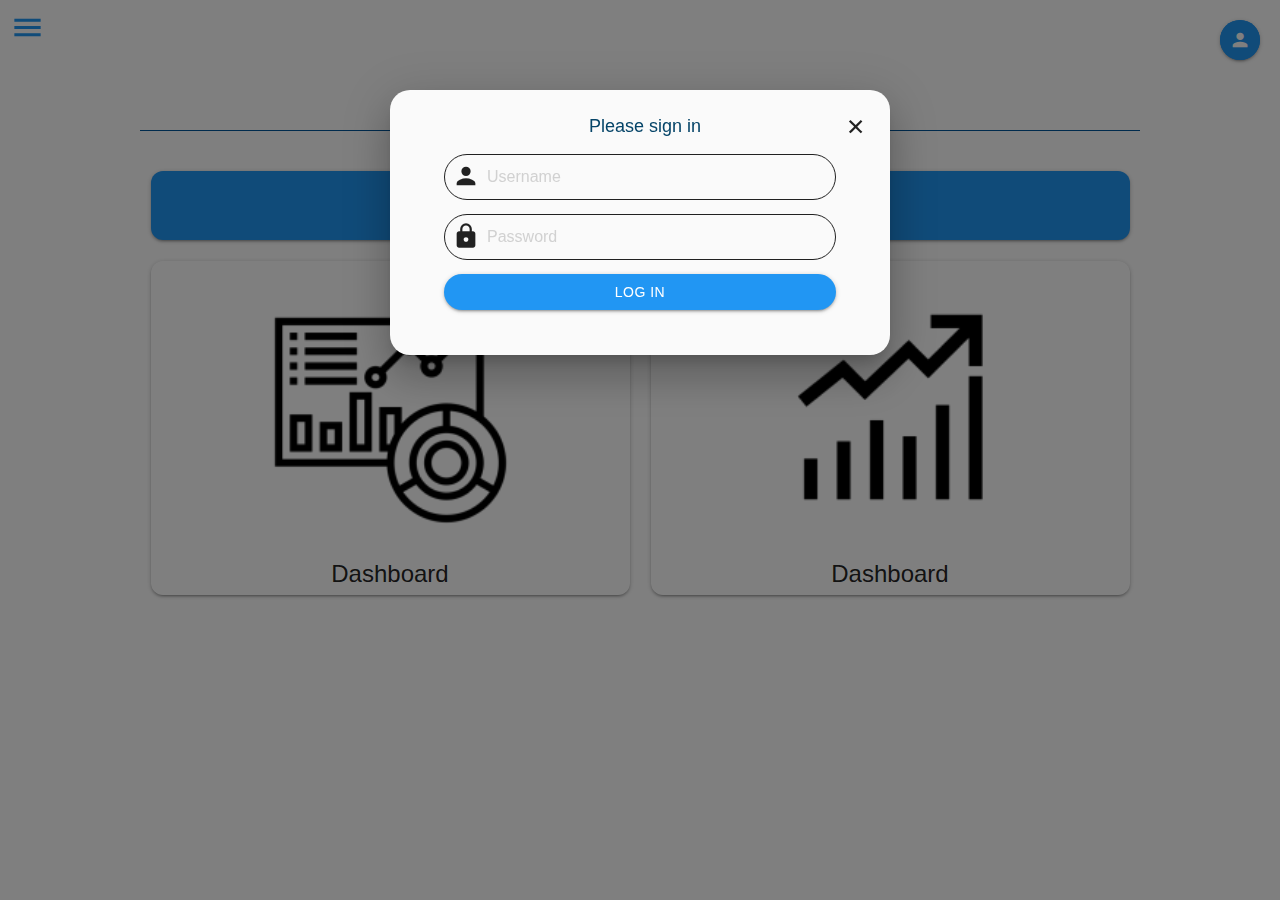
==== index.html @ 204122f8 "test" ====
<!-- @format -->

<!DOCTYPE html>
<html lang="en">
	<head>
		<meta charset="UTF-8" />
		<meta http-equiv="X-UA-Compatible" content="ie=edge" />
		<meta name="viewport" content="width=device-width, initial-scale=1.0" />

		<link rel="stylesheet" href="https://cdnjs.cloudflare.com/ajax/libs/materialize/1.0.0/css/materialize.min.css" />
		<link rel="stylesheet" href="https://fonts.googleapis.com/icon?family=Material+Icons" />
		<link rel="stylesheet" href="css/style-lg.css" />

		<title>HOME GAME</title>
	</head>
	<body>
		<header>
			<a href="#" data-target="slide-out" class="sidenav-trigger show-on-large"><i class="material-icons menu-icon">menu</i></a>
		</header>
		<sidebar>
			<ul id="slide-out" class="sidenav">
				<li>
					<div class="user-view">
						<div class="background blue">
							<!-- <img src="https://featherwood.co.za/wp-content/uploads/2016/09/Placeholder_Home_PropertySales.jpg" /> -->
						</div>
						<a href="#user"
							><img
								class="circle"
								src="https://thumbs.dreamstime.com/b/placeholder-house-icon-flat-logo-design-icon-house-placeholder-house-icon-flat-logo-design-icon-house-eps-file-available-110592105.jpg"
						/></a>
						<a href="#name"><span class="white-text name">HOME GAME</span></a>
						<a href="#email"><span class="white-text email">admin@main12.com</span></a>
					</div>
				</li>
				<li>
					<a href="#" onclick="set_menu(0)"><i class="material-icons">desktop_mac</i>HOME</a>
				</li>
				<li>
					<a class="waves-effect" href="#" onclick="set_menu(10)"><i class="material-icons">dashboard</i>Dashboard</a>
				</li>
				<li><div class="divider"></div></li>
				<li>
					<a class="waves-effect" href="#" onclick="set_menu(10)"><i class="material-icons">data_usage</i>Estadisticas</a>
				</li>
				<li>
					<a href="#" onclick="set_menu(0)"><i class="material-icons">settings</i>Settings</a>
				</li>
			</ul>
		</sidebar>

		<main>
			<div class="container">
				<section id="home" class="vr-box box-1" style="display: display">
					<div class="c_box" style="background-color: transparent">
						<div class="c_box_content row">
							<h1 class="main-title">HOME GAME</h1>
							<style>
								.f_btn {
									border-radius: 12px;
									padding: 10px;
									margin-top: 20px;
									cursor: pointer;
									opacity: 1;
								}
								.f_btn:hover {
									opacity: 0.5;
								}
							</style>

							<div id="Activation" class="col s12">
								<div class="card blue f_btn" onclick="start_game()">
									<h2 class="center-align" style="color: white">Play <i class="material-icons" style="font-size: larger; padding: 5px; transform: translateY(5px)">chevron_right</i></h2>
								</div>
							</div>

							<div id="dashboard" class="col s6">
								<div class="card hoverable">
									<a class="card-image waves-effect waves-block waves-light" href="#dashboard">
										<img src="assets/images/icons/dashboard-01.webp" alt="placeholder" style="width: 100%" />
									</a>
									<div class="card-content">
										<span class="card-title truncate">Dashboard</span>
									</div>
								</div>
							</div>
							<div id="stadistics" class="col s6">
								<div class="card hoverable">
									<a class="card-image waves-effect waves-block waves-light" href="#stadistics">
										<img src="assets/images/icons/statistics-01.webp" alt="placeholder" style="width: 100%" />
									</a>
									<div class="card-content">
										<span class="card-title truncate">Dashboard</span>
									</div>
								</div>
							</div>
						</div>
					</div>
				</section>

				<section id="Rooms" class="vr-box box-1" style="display: none">
					<h2>MY ROOMS</h2>
					<hr />
					<div class="c_box">
						<div id="rooms-container"></div>
						<div class="c_box_bottom">
							<a class="btn waves-effect waves-light left" onclick="back()" href="#b"><i class="material-icons left">arrow_back</i>Back</a>
						</div>
					</div>
				</section>

				<section id="Tasks" class="vr-box box-1" style="display: none">
					<style>
						.title {
							font-size: 1.5rem;
						}
						.point-text {
							font-size: 1.5rem;
							color: #2196f3;
						}
						.collection-item p {
							color: gray;
						}
						.collection .collection-item.avatar {
							min-height: 0;
						}
					</style>
					<div class="c_box">
						<h2>MY TASKS</h2>
						<hr />
						<div id="tasks-container"></div>
						<div class="c_box_bottom">
							<a class="btn waves-effect waves-light left" onclick="back()" href="#b"><i class="material-icons left">arrow_back</i>Back</a>
						</div>
					</div>
				</section>

				<section id="processing" class="vr-box box-1" style="display: none">
					<div class="c_box">
						<div class="c_box_content row center-align">
							<!-- <h2>Estamos procesando los datos...</h2> -->
						</div>
						<style>
							.preloader-ring {
								position: absolute;
								top: 50%;
								left: 50%;
								transform: translate(-50%, -50%);
							}
						</style>

						<div class="preloader-ring">
							<div class="preloader-wrapper big active">
								<div class="spinner-layer spinner-blue-only">
									<div class="circle-clipper left">
										<div class="circle"></div>
									</div>
									<div class="gap-patch">
										<div class="circle"></div>
									</div>
									<div class="circle-clipper right">
										<div class="circle"></div>
									</div>
								</div>
							</div>
						</div>
					</div>
				</section>

				<section id="success" class="vr-box box-1" style="display: none">
					<br /><br /><br />
					<div class="c_box card">
						<div class="c_box_content row center-align">
							<!-- <i class="material-icons larger " style="color:#43a047; font-size: 5rem; ">check_circle</i> -->
							<img src="https://webstockreview.net/images/check-clipart-gif-animation-18.gif" style="width: 100%" alt="Check GIF" />

							<h2>Activacion completada con exito</h2>
							<hr />
							<p>La activacion se ha completado exitosamente ahora puedes cerrar esta pestaña o realizar una nueva activacion</p>

							<a class="btn waves-effect waves-light" onclick="back()" href="#f">Nueva Activacion</a>
						</div>
					</div>
				</section>

				<section id="failure" class="vr-box box-1" style="display: none">
					<div class="c_box card">
						<div class="c_box_content row center-align">
							<h2 style="color: red">La activacion ha fallado</h2>
							<p>Algo ha salido mal, por favor vuelve a intentarlo nuevamente si el problema persiste contactate con soporte tecnico.</p>
							<a class="btn waves-effect waves-light" onclick="back()" href="#f">Intentar de nuevo</a>
						</div>
					</div>
				</section>
			</div>
		</main>

		<section name="LOG-IN">
			<div id="btn-login">
				<a href="#login" class="btn-floating btn waves-effect waves-light modal-trigger pulse blue"><i class="material-icons">person</i></a>
			</div>

			<div id="login" class="modal">
				<h5 class="modal-close">&#10005;</h5>
				<div class="modal-content">
					<h3 class="center">Please sign in</h3>

					<form name="loginForm" id="loginForm" class="form" style="padding-left: 30px; padding-right: 30px">
						<div class="center-align">
							<div class="input-field box">
								<i class="material-icons prefix">person</i>
								<input type="text" id="userID" placeholder="Username" style="border: none" />
								<!-- <label for="userID">Username</label> -->
							</div>
							<div class="input-field box">
								<i class="material-icons prefix">lock</i>
								<input type="password" id="pass" placeholder="Password" style="border: none" />
								<!-- <label for="pass">Password</label> -->
								<!-- <span class="helper-text" data-error="wrong user name or password" data-success="Loged in">Helper text</span> -->
							</div>
							<p id="wronfPass" style="color: red; display: none">wrong user name or password</p>
							<div id="login_load" class="progress" style="display: none"><div class="indeterminate"></div></div>
							<button name="login-submit" id="login-submit" class="btn blue" type="submit" style="border-radius: 20px; width: 100%">Log in<i class="material-icons right"></i></button><br /><br />
							<!-- <a href="sign-up.html">Forgot password?</a><br /> -->
							<!-- <b>Don't have an account? </b><a href="sign-up.html">Sign up</a> -->
						</div>
					</form>
				</div>
			</div>
		</section>
		<script src="./assets/js/appLogIn.js" defer></script>
		<script src="./assets/js/GameAPI.js" defer></script>
		<script src="./assets/js/rooms-generator.js" defer></script>
		<script src="./assets/js/test-array.js" defer></script>
		<script src="./assets/js/task-generator.js" defer></script>
		<script src="./assets/js/eventListeners.js" defer></script>
		<script src="./assets/js/app.js" defer></script>

		<!-- <script src="./assets/js/handleHashChange.js" defer></script> -->
		<script src="https://unpkg.com/axios/dist/axios.min.js" defer></script>

		<script src="https://cdnjs.cloudflare.com/ajax/libs/materialize/1.0.0/js/materialize.min.js" defer></script>
		<script src=" https://cdnjs.cloudflare.com/ajax/libs/jquery/3.0.0-alpha1/jquery.min.js" defer></script>
	</body>
</html>
---- css/style-lg.css ----
/**
 * Theme Name: MAIN12 VR
 * Theme URI: 
 * Version: 0.3.2
 * Description: Main12 VR plataform.
 * Tags: VR, Main12, Revelom
 * Author: Juan C Botero
 * Author URI: https://www.main12.com
 *
 * @format
 */
html,
body {
	height: 100%;
	margin: 0;
	padding: 0;
	height: fit-content;
	background-color: white;
	font-family: 'Poppins', sans-serif;
	font-size: 14px;

	/* background-image: url('https://wallpapercave.com/wp/wp2466562.jpg'); */
	background-size: cover;
	background-position: center;
	background-attachment: fixed;
}

header {
	background-color: transparent;
	position: fixed;
	top: 0;
	left: 0;
	width: 100%;
	z-index: 200;
	padding: 10px;
}

footer {
	position: fixed;
	bottom: 0;
	background-color: black;
}
.menu-icon {
	font-size: 35px;
	color: #2196f3;
}
main {
	width: 100%;
	min-height: 100%;
	position: absolute;
	top: 0;
	padding: 60px 0 0 0;
	z-index: 10;
}
.vr-box {
	display: block;
	position: absolute;
	top: 0;
	left: 0;
	min-height: 100%;
	width: 100%;
	padding: 20px 0px;
	opacity: 1;
	transition: opacity 1s ease;

	/* background-image: url('https://th.bing.com/th/id/R.8905e898ef0d1501663dd9203f58129e?rik=3W4Unbyn3d3XuQ&pid=ImgRaw&r=0'); */
}
.vr-box.hidden {
	opacity: 0;
	transition: opacity 0.2s ease;
}

.vr-box:not(.hidden) {
	opacity: 1;
	transition: opacity 0.2s ease;
}

.c_box {
	position: relative;
	background-color: transparent;
	max-width: 1000px;
	width: 100%;
	padding: 20px 10px;
	margin: auto;
	border-radius: 20px;
}
@media (min-width: 1000px) {
	.c_box {
		position: absolute;
		left: 50%;
		transform: translate(-50%);
		padding: 20px 0;
		min-height: 80vh;
	}
}

.c_box .c_box_bottom {
	width: 100%;
	height: 40px;
	padding: 5px;
}
.box-1 {
	z-index: 50;
}
.box-2 {
	z-index: 40;
}
.box-3 {
	z-index: 30;
}

.c_box h2 {
	margin-top: 0;
	margin-bottom: 10px;
}
.c_box .center-text {
	text-align: center;
}

h1 {
	padding: 10px;
	font-size: 2rem;
}

.container {
	max-width: 800px;
}

/* width */
::-webkit-scrollbar {
	background: transparent;
	width: 6px;
}

/* Track */
::-webkit-scrollbar-track {
	/* box-shadow: inset 0 0 5px grey;  */
	border-radius: 10px;
}

/* Handle */
::-webkit-scrollbar-thumb {
	background: gray;
	/* background: darkgrey;  */
	border-radius: 10px;
}

/* Handle on hover */
::-webkit-scrollbar-thumb:hover {
	background: rgb(5, 68, 104);
	border-radius: 10px;
}

h1 {
	/* background-color: white; */
	/* border-radius: 20px; */
	color: #2196f3;
	text-align: center;
	font-weight: bolder;
}
.main-title {
	color: #01579b;
	border-bottom: 1px solid;
	margin-bottom: 20px;
}

h2 {
	font-size: x-large;
	/* color: rgb(5, 68, 104); */
	color: #2196f3;
	text-align: center;
	font-weight: bolder;
}

h2.capsule {
	background-color: white;
	font-size: x-large;
	color: rgb(5, 68, 104);
	border-radius: 20px;
	padding-left: 10px;
	padding-right: 50px;
	padding-top: 5px;
	padding-bottom: 5px;
	/* margin-bottom: 5px; */
	border: 1px solid #ddd;
	box-shadow: 0 2px 2px 0 rgb(0 0 0 / 14%), 0 3px 1px -2px rgb(0 0 0 / 12%), 0 1px 5px 0 rgb(0 0 0 / 20%);
}

h3 {
	color: rgb(5, 68, 104);
	font-size: large;
	padding-left: 10px;
	padding-top: 3px;
	padding-bottom: 3px;
	margin: 0;
}
h4 {
	color: rgb(5, 68, 104);
	font-size: medium;
	font-weight: bold;
	text-align: center;
	margin: 10px;
}

.btn-line {
	color: rgb(5, 68, 104);
	font-size: large;
}

.wrapper .sidebar {
	/* background: rgb(5, 68, 104); */
	position: fixed;
	z-index: 10;
	top: 0;
	left: 0;
	flex-basis: 225px;
	min-width: 225px;
	width: 350px;
	height: 100%;
	padding: 10px 20px;
	transition: all 0.5s ease;
	/* overflow: auto; */
}

.wrapper.content {
	background: white;
	position: relative;
	top: 0;
	left: 350px;
	right: 100px;
	height: 100%;
	padding: 0;
	transition: all 0.5s ease;
}

.formbox {
	background: white;
	border-radius: 20px;
	padding-top: 0;
	padding-left: 0;
	padding-right: 0;
	padding-bottom: 20px;
	overflow-y: auto;
	border: 1px solid #ddd;
	box-shadow: 0 2px 2px 0 rgb(0 0 0 / 14%), 0 3px 1px -2px rgb(0 0 0 / 12%), 0 1px 5px 0 rgb(0 0 0 / 20%);
}

.results_table {
	background: rgb(255 255 255 / 80%);
	position: fixed;
	bottom: 0;
	right: 0;
	height: 300px;
	width: calc(80vw - 300px);
	margin-right: 350px;
	min-width: 300px;
	margin: 20px;
	padding-top: 20px;
	padding-bottom: 20px;
	border-radius: 20px;
	/* overflow: auto; */
	border: 1px solid #ddd;
	box-shadow: 0 2px 2px 0 rgb(0 0 0 / 14%), 0 3px 1px -2px rgb(0 0 0 / 12%), 0 1px 5px 0 rgb(0 0 0 / 20%);
}

.fixTableHead {
	overflow-y: auto;
	height: 255px;
	margin-top: 10px;
}
.fixTableHead thead th {
	position: sticky;
	top: 0;
}
table {
	border-collapse: collapse;
	width: 100%;
}

td {
	padding: 8px 15px;
	/* border: 2px solid #529432; */
}
th {
	padding-top: 5px;
	padding-bottom: 5px;
	z-index: 500;
	background: rgb(255, 255, 255, 90%);
	margin-left: 20px;
}
.open_btn {
	position: fixed;
	bottom: 20px;
	right: 20px;
}
.close_btn {
	position: absolute;
	z-index: 900;
	top: 5px;
	right: 5px;
	padding: 0;
	margin: 0px;
}

#map {
	width: 100%;
	height: 100vh;
	overflow: none;
	/* left: 300; */
}

.maptestoffset {
	z-index: -10;
	position: fixed;
	left: 0;
}

#btn-login {
	position: fixed;
	z-index: 900;
	top: 20px;
	right: 20px;
}

.LogInBack {
	background: rgba(0, 0, 0, 0.8);
	position: fixed;
	z-index: 990;
	top: 0;
	left: 0;
	width: 100%;
	height: 100%;
	padding: 20px 20px;
	transition: all 0.5s ease;
}

.LogIn {
	background: white;
	padding: 50px 50px;
	position: fixed;
	margin: auto;
	top: 15%;
	left: 50%;
	border-radius: 20px;
	width: 600px;
	height: 400px;
}

a.btn {
	border-radius: 25px;
	background-color: #2196f3;
	/* margin-top: 30%; */
}

.modal {
	z-index: 900;
	border-radius: 20px;
	max-height: 100%;
	max-width: 500px;
	overflow: hidden;
}

input[type='submit'] {
	width: 100%;
	margin-top: 50px;
}
.modal-close {
	position: absolute;
	z-index: 900;
	top: 10px;
	right: 10px;
	padding: 5px;
	margin: 10px 10px;
	border-radius: 20px;
}

.loadder {
	position: fixed;
	z-index: 100;
	top: 50%;
	left: 50%;
	margin-top: -50px;
	margin-left: -50px;
	width: 100px;
	height: 100px;
	overflow: hidden;
}

.margin20 {
	margin-left: 20px;
	margin-right: 20px;
}

#Pre-loader {
	background: #ffffff url(https://vrmedia.ro/images/preloader.gif) no-repeat center;
	background-size: 150%;
	top: 0;
	height: 100%;
	width: 100%;
	position: fixed;
	z-index: 999;
}
@media (min-width: 900px) {
	#Pre-loader {
		background-size: 50%;
	}
}

.box {
	border: 1px solid;
	border-radius: 23px;
	padding-right: 20px;
	padding-top: 1px;
	padding-bottom: 1px;
	width: 100%;
	height: 46px;
}
.box:hover {
	opacity: 0.75;
}

.form_box {
	border: 1px solid black;
	border-radius: 20px;
	padding-top: 1px;
	padding-bottom: 1px;

	margin-top: 5px;
	margin-bottom: 5px;
	height: 50px;
	font-size: large;
}

.form_box select {
	color: black;
	padding: 10px;

	border: none;
}

.R20 {
	border-radius: 20px;
}
.clean {
	border: 0;
	margin-bottom: 0;
}
.collapsible {
	border-top: none;
	border-right: none;
	border-left: none;
	margin: 0.5rem 0 1rem 0;
}
span {
	padding: 0px;
}

/* td {
     padding: 5px;
 } */

.card {
	border-radius: 12px;
}

.card .card-image {
	/* height: 120px; */
	border-radius: 12px 12px 0 0;
	background-position: center center;
	background-repeat: no-repeat;
	background-size: cover;
	overflow: auto;
	overflow-y: hidden;
	overflow-x: hidden;
	padding: 0 20px;
}

.card-content span.card-title {
	text-align: center;
	margin-bottom: 0 !important;
}

.card-content {
	border-radius: 0 0 12px 12px !important;
}

/* @media (min-width: 600px) and (max-width: 999px) {
     .card .card-image {
         height: 150px;
     }
 }
 
 @media (min-width: 1000px) {
     .card .card-image {
         height: 200px;
     }
 } */
.card .card-content {
	padding: 5px;
}

iframe {
	position: absolute;
	top: 0;
	left: 0px;
	width: 100%;
	height: 100%;
	border: 0;
}

.input-group {
	display: flex;
	justify-content: center;
	align-items: center;
	margin-top: 10px;
}

.input-group button {
	width: 40px !important;
	height: 40px !important;
	border: none;
	border-radius: 12px !important;
	margin: 0 5px;
	cursor: pointer;
}

input[type='number'] {
	width: 80px;
	font-size: 1rem;
	padding: 5px;
	border-radius: 5px;
	border: none;
	text-align: center;
}
input#players {
	width: 150px;
	height: 40px;
	border: 1px solid;
	border-radius: 12px;
	margin: 0;
	padding: 0;
}
input::-webkit-outer-spin-button,
input::-webkit-inner-spin-button {
	-webkit-appearance: none;
	margin: 0;
}

input[type='number'] {
	-moz-appearance: textfield;
}

.test {
	width: 50px;
	height: 50px;
	border-radius: 50%;
	transform: translateX();
}

.collapsible,
.collapsible-header {
	border-radius: 12px;
}
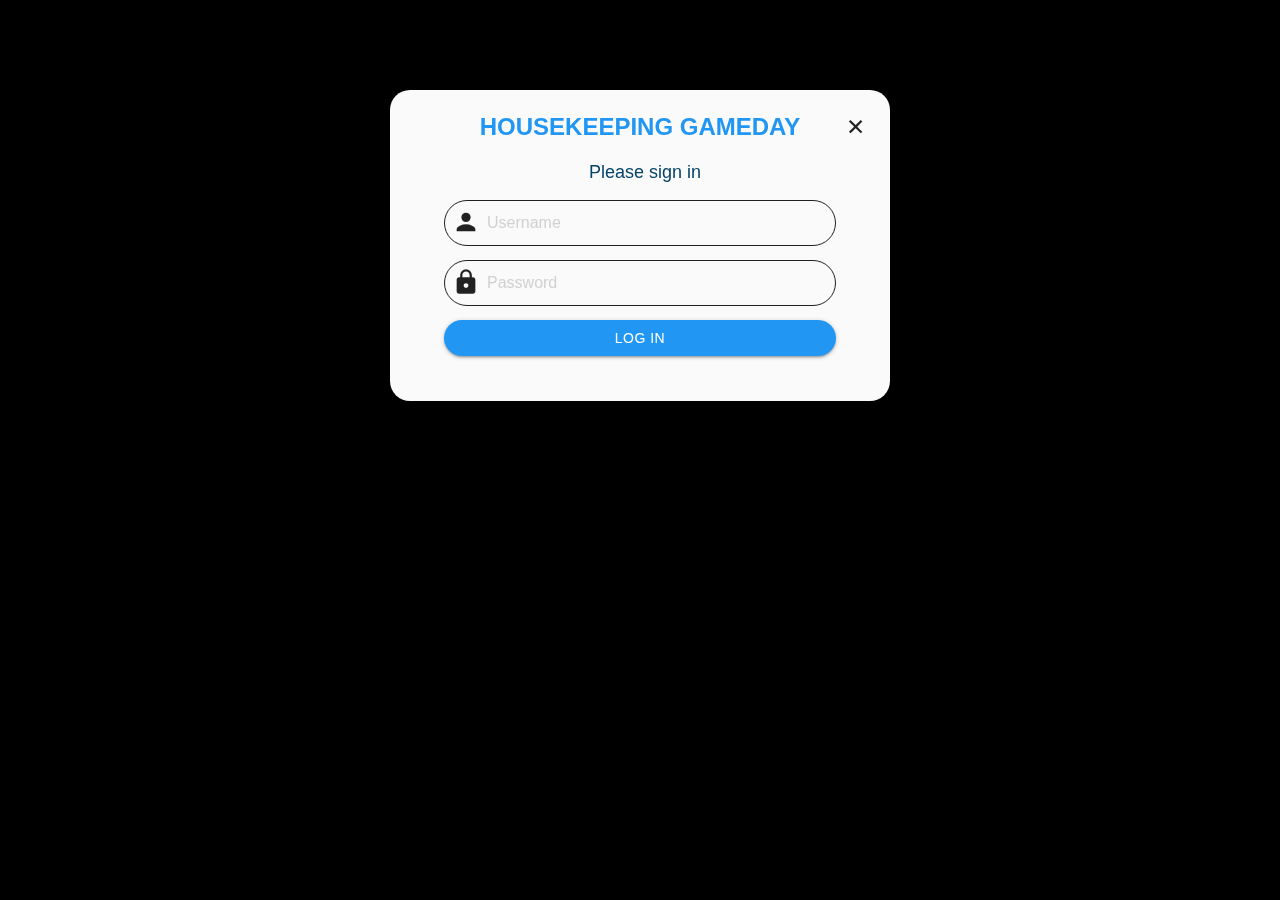
==== commit 5f87cc72: "Update" ====
--- a/index.html
+++ b/index.html
@@ -136,7 +136,7 @@
 				</section>
 
 				<section id="processing" class="vr-box box-1" style="display: none">
-					<div class="c_box">
+					<div class="c_box full_vert">
 						<div class="c_box_content row center-align">
 							<!-- <h2>Estamos procesando los datos...</h2> -->
 						</div>
@@ -203,6 +203,7 @@
 			<div id="login" class="modal">
 				<h5 class="modal-close">&#10005;</h5>
 				<div class="modal-content">
+					<h2 style="text-transform: uppercase;">housekeeping gameday</h2>
 					<h3 class="center">Please sign in</h3>
 
 					<form name="loginForm" id="loginForm" class="form" style="padding-left: 30px; padding-right: 30px">
--- a/css/style-lg.css
+++ b/css/style-lg.css
@@ -75,6 +75,10 @@
 	transition: opacity 0.2s ease;
 }
 
+.full_vert{
+    min-height: 100vh !important;
+}
+
 .c_box {
 	position: relative;
 	background-color: transparent;
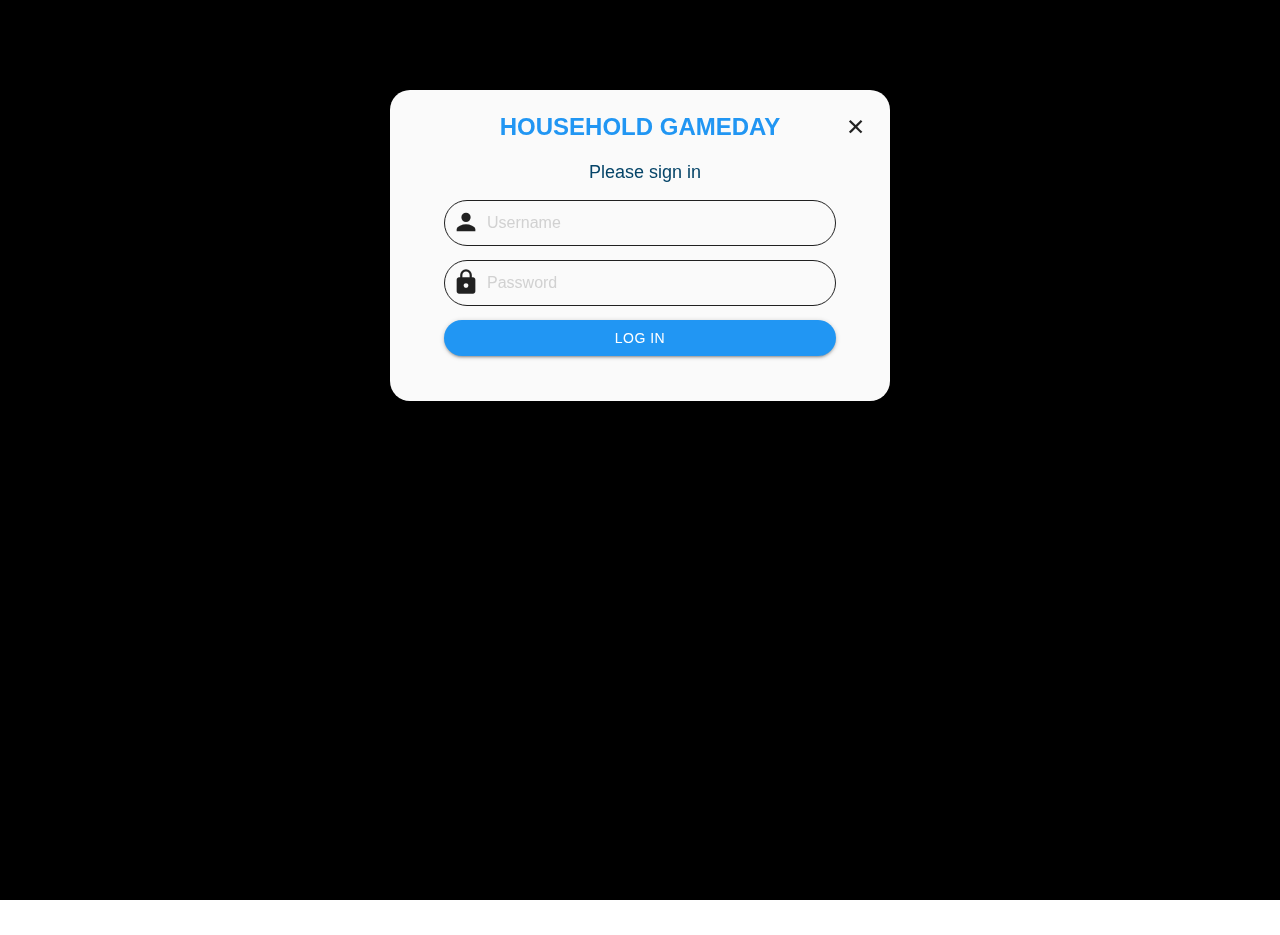
==== commit 725a901c: "Update" ====
--- a/index.html
+++ b/index.html
@@ -37,7 +37,8 @@
 					<a href="#" onclick="set_menu(0)"><i class="material-icons">desktop_mac</i>HOME</a>
 				</li>
 				<li>
-					<a class="waves-effect" href="#" onclick="set_menu(10)"><i class="material-icons">dashboard</i>Dashboard</a>
+					<a class="waves-
+					effect" href="#" onclick="set_menu(10)"><i class="material-icons">dashboard</i>Dashboard</a>
 				</li>
 				<li><div class="divider"></div></li>
 				<li>
@@ -51,7 +52,7 @@
 
 		<main>
 			<div class="container">
-				<section id="home" class="vr-box box-1" style="display: display">
+				<section id="home" class="vr-box box-1 " style="display: display">
 					<div class="c_box" style="background-color: transparent">
 						<div class="c_box_content row">
 							<h1 class="main-title">HOME GAME</h1>
@@ -98,10 +99,11 @@
 					</div>
 				</section>
 
-				<section id="Rooms" class="vr-box box-1" style="display: none">
+				<section id="Rooms" class="vr-box box-1 " style="display: none">
 					<h2>MY ROOMS</h2>
 					<hr />
-					<div class="c_box">
+					<div class="c_box mb-100">
+						
 						<div id="rooms-container"></div>
 						<div class="c_box_bottom">
 							<a class="btn waves-effect waves-light left" onclick="back()" href="#b"><i class="material-icons left">arrow_back</i>Back</a>
@@ -135,8 +137,8 @@
 					</div>
 				</section>
 
-				<section id="processing" class="vr-box box-1" style="display: none">
-					<div class="c_box full_vert">
+				<section id="processing" class="vr-box box-1 full_vert" style="display: none">
+					<div class="c_box ">
 						<div class="c_box_content row center-align">
 							<!-- <h2>Estamos procesando los datos...</h2> -->
 						</div>
@@ -147,6 +149,10 @@
 								left: 50%;
 								transform: translate(-50%, -50%);
 							}
+							.c_box{
+								min-height: 100vh;
+							}
+
 						</style>
 
 						<div class="preloader-ring">
@@ -169,26 +175,40 @@
 
 				<section id="success" class="vr-box box-1" style="display: none">
 					<br /><br /><br />
+					<style>
+						.icon-transform{
+							transform: translateY(4px);
+						}
+						.text-align{
+							/* transform: translateY(-10px); */
+							height: auto;
+						}
+					</style>
 					<div class="c_box card">
 						<div class="c_box_content row center-align">
 							<!-- <i class="material-icons larger " style="color:#43a047; font-size: 5rem; ">check_circle</i> -->
 							<img src="https://webstockreview.net/images/check-clipart-gif-animation-18.gif" style="width: 100%" alt="Check GIF" />
 
-							<h2>Activacion completada con exito</h2>
+							<h2>success</h2>
 							<hr />
-							<p>La activacion se ha completado exitosamente ahora puedes cerrar esta pestaña o realizar una nueva activacion</p>
-
-							<a class="btn waves-effect waves-light" onclick="back()" href="#f">Nueva Activacion</a>
+							<p>The activation has been completed successfully now you can close this tab or perform a new task</p>
+							<a class="btn waves-effect waves-light left" onclick="back()" href="#f"><i class="material-icons left">arrow_back </i> Back to home</a>
+							<a class="btn waves-effect waves-light rigth" onclick="start_game()" href="#f"><i class="material-icons left">check </i> New Task </a>
+
 						</div>
 					</div>
 				</section>
 
 				<section id="failure" class="vr-box box-1" style="display: none">
+					<br /><br /><br />
 					<div class="c_box card">
+						<img src="https://media0.giphy.com/media/Za2tDu8ftGxBn34m6s/source.gif" style="max-width: 100%; padding: 0 10px" alt="Check GIF" />
+
 						<div class="c_box_content row center-align">
-							<h2 style="color: red">La activacion ha fallado</h2>
-							<p>Algo ha salido mal, por favor vuelve a intentarlo nuevamente si el problema persiste contactate con soporte tecnico.</p>
-							<a class="btn waves-effect waves-light" onclick="back()" href="#f">Intentar de nuevo</a>
+							<h2 style="color: red">Activation failed</h2>
+							<p></p>
+							<a class="btn waves-effect waves-light left" onclick="back()" href="#f"><i class="material-icons icon-transform">arrow_back </i> Back to home</a>
+							<a class="btn waves-effect waves-light rigth" onclick="tryAgain()" href="#f"><i class="material-icons icon-transform">refresh </i> Try again </a>
 						</div>
 					</div>
 				</section>
@@ -203,7 +223,7 @@
 			<div id="login" class="modal">
 				<h5 class="modal-close">&#10005;</h5>
 				<div class="modal-content">
-					<h2 style="text-transform: uppercase;">housekeeping gameday</h2>
+					<h2 style="text-transform: uppercase">Household gameday</h2>
 					<h3 class="center">Please sign in</h3>
 
 					<form name="loginForm" id="loginForm" class="form" style="padding-left: 30px; padding-right: 30px">
--- a/css/style-lg.css
+++ b/css/style-lg.css
@@ -76,16 +76,22 @@
 }
 
 .full_vert{
-    min-height: 100vh !important;
+    width: 100% !important;
+    height: 100vh !important;
+    position: fixed !important;
+    margin: 0 !important;
+    padding: 0 !important;
+    top: 0 !important;
+    left: 0 !important;
+    background-color: #50505050 !important;
 }
 
 .c_box {
 	position: relative;
 	background-color: transparent;
 	max-width: 1000px;
-	width: 100%;
 	padding: 20px 10px;
-	margin: auto;
+	margin: 15px;
 	border-radius: 20px;
 }
 @media (min-width: 1000px) {
@@ -565,3 +571,11 @@
 .collapsible-header {
 	border-radius: 12px;
 }
+
+.mb-50{
+	margin-bottom: 50px;
+}
+
+.mb-100{
+	margin-bottom: 100px;
+}
